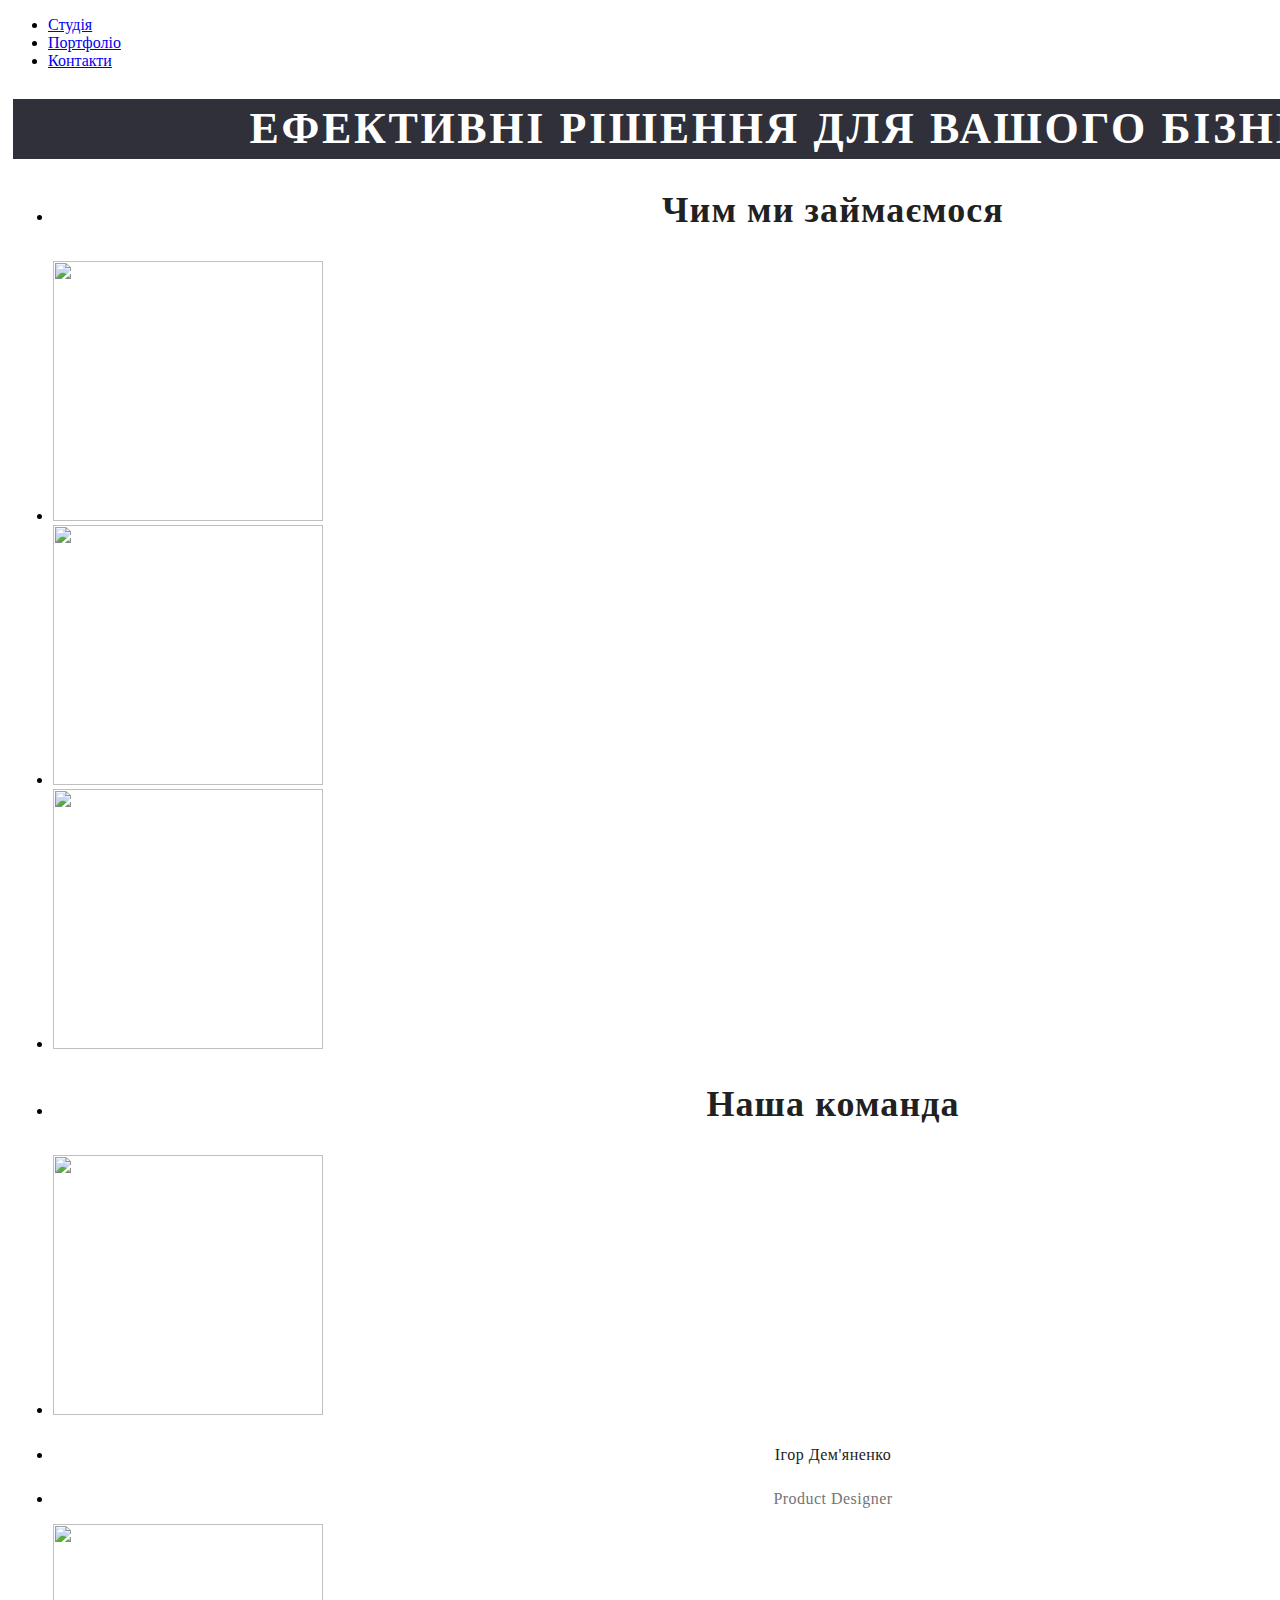
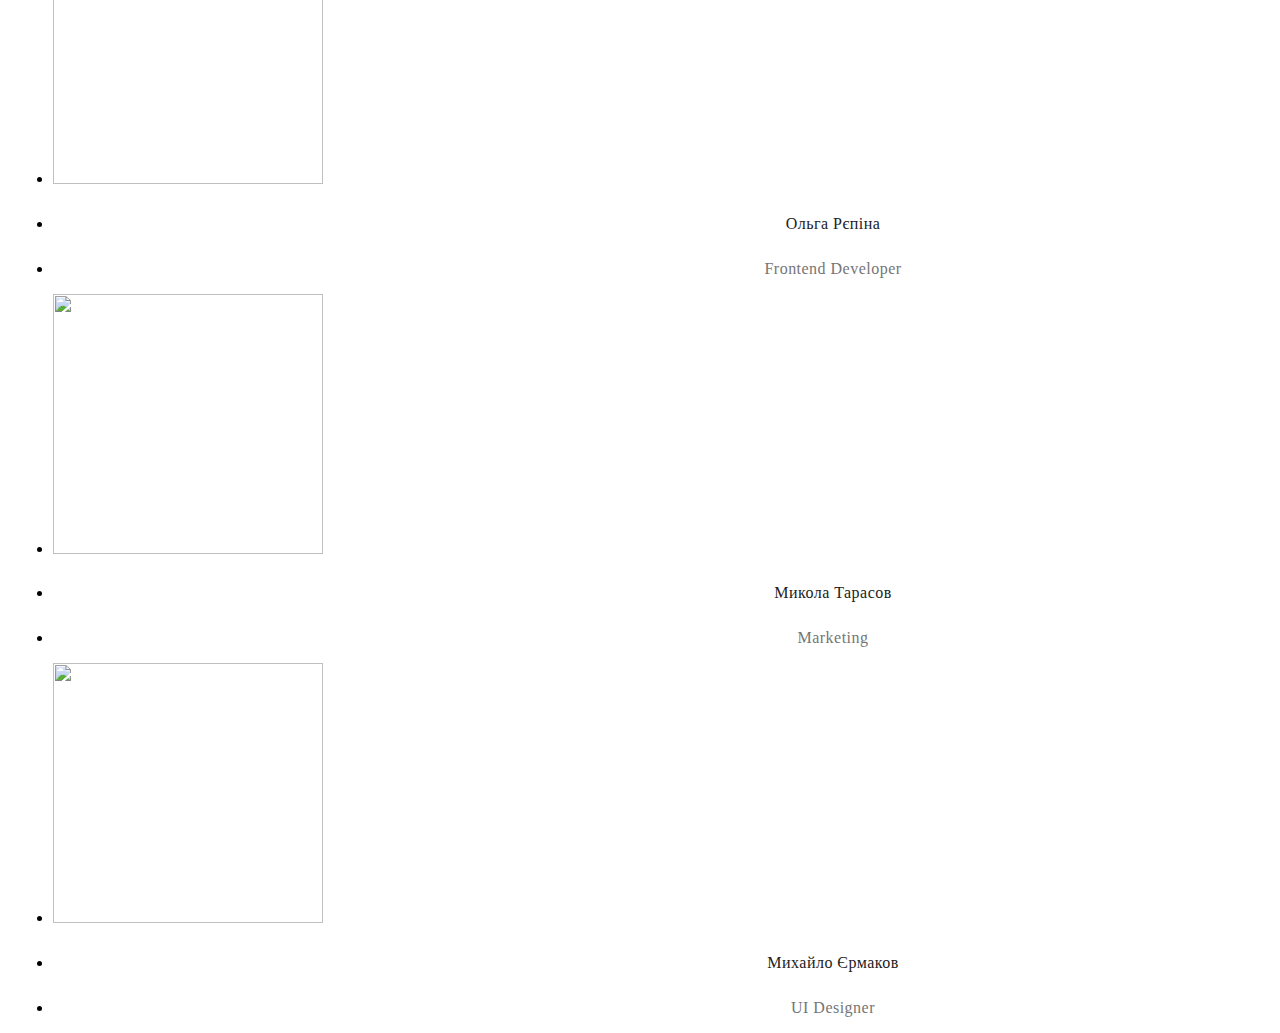
==== index.html @ 66203577 "first comm" ====
<!DOCTYPE html>
<html lang="en">
<head>
    <meta charset="UTF-8">
    <meta name="viewport" content="width=device-width, initial-scale=1.0">
    <title>Homework</title>
    <link rel="stylesheet" href="./styles.css">
</head>
<body>
    <header>
        <section>
          <nav>
            <ul>
              <li><a href="/Студiя">Студiя</a></li>
              <li><a href="/Портфолiо">Портфолiо</a></li>
              <li><a href="/Контакти">Контакти</a></li>
            </ul>
          </nav>
        </section>
    </header>
    <main class="container">
        <section><h1 class="heady">Ефективні рішення для вашого бізнесу</h1></section>
        <ul>
            <li><h2 class="chim">Чим ми займаємося</h2></li>
            <li><img src="/lessoin 4 (web site)/img/img1.png" alt=""></li>
            <li><img src="/lessoin 4 (web site)/img/img2.png" alt=""></li>
            <li><img src="/lessoin 4 (web site)/img/img3.png" alt=""></li>
            <li><h2 class="cachonda">Наша команда</h2></li>
              <li><img src="/lessoin 4 (web site)/img2/img4.jpg" alt=""></li>
              <li><h5>Ігор Дем'яненко</h5></li>
              <li><p>Product Designer</p></li>
              <li><img src="/lessoin 4 (web site)/img2/img5.jpg" alt=""></li>
              <li><h5>Ольга Рєпіна</h5></li>
              <li><p>Frontend Developer</p></li>
              <li><img src="/lessoin 4 (web site)/img2/img6.jpg" alt=""></li>
              <li><h5>Микола Тарасов</h5></li>
              <li><p>Marketing</p></li>
              <li><img src="/lessoin 4 (web site)/img2/img7.jpg" alt=""></li>
              <li><h5>Михайло Єрмаков</h5></li>
              <li><p>UI Designer</p></li>
        </ul>
    </main>
</body>
</html>
---- styles.css ----
.container {
    width: 1600px;
    padding-left: 5px;
    padding-right: 5px;
    margin: 0 auto;
    
}
.heady {
    font-family: var(--font-family);
    font-weight: 900;
    font-size: 44px;
    line-height: 136%;
    letter-spacing: 0.06em;
    text-transform: uppercase;
    text-align: center;
    color: #fff;
    background-color: #2f303a;
}
.chim {
    font-family: var(--font-family);
    font-weight: 700;
    font-size: 36px;
    letter-spacing: 0.03em;
    text-align: center;
    color: #212121;}
.cachonda {
    font-family: var(--font-family);
font-weight: 700;
font-size: 36px;
letter-spacing: 0.03em;
text-align: center;
color: #212121;
}
h5 {
    font-family: var(--font-family);
    font-weight: 500;
    font-size: 16px;
    letter-spacing: 0.03em;
    text-align: center;
    color: #212121;
}
p {
    font-family: var(--font-family);
font-weight: 400;
font-size: 16px;
letter-spacing: 0.03em;
text-align: center;
color: #757575;
}
img {
    width: 270px;
    height: 260px;
}
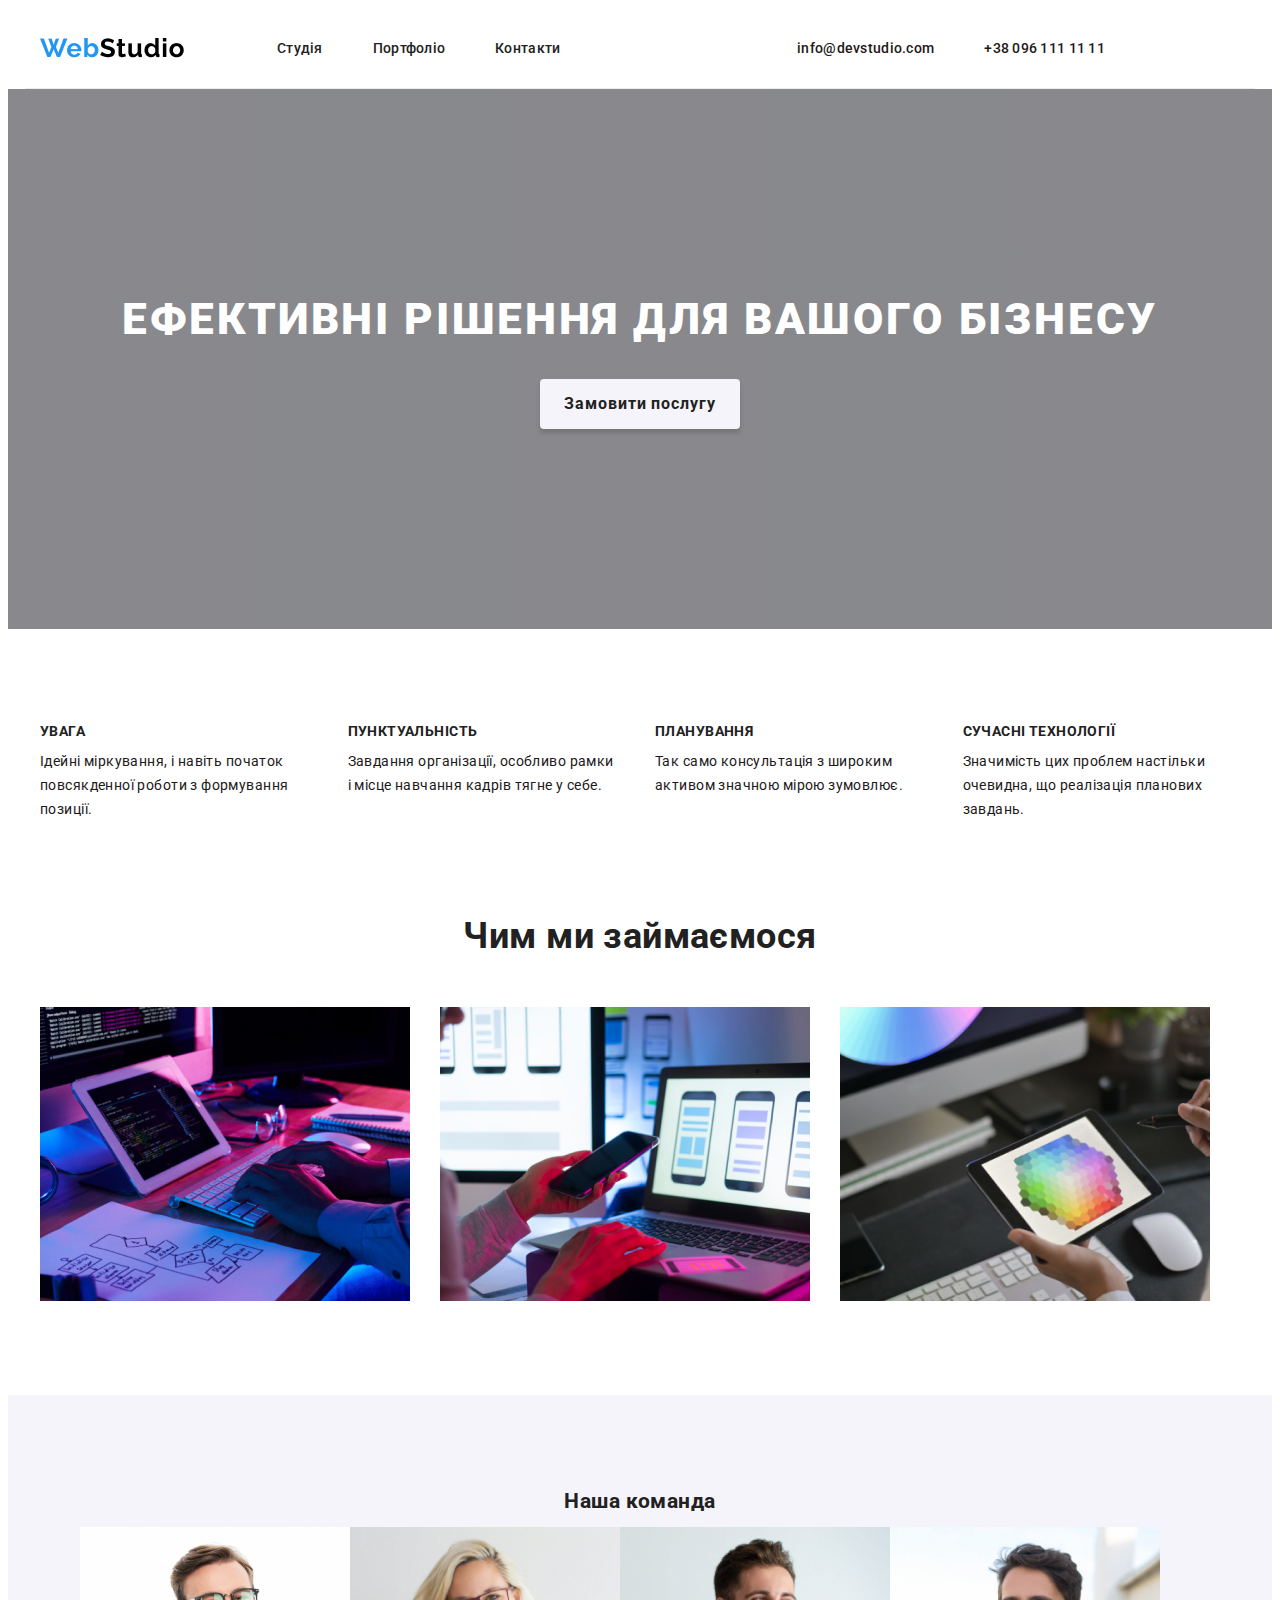
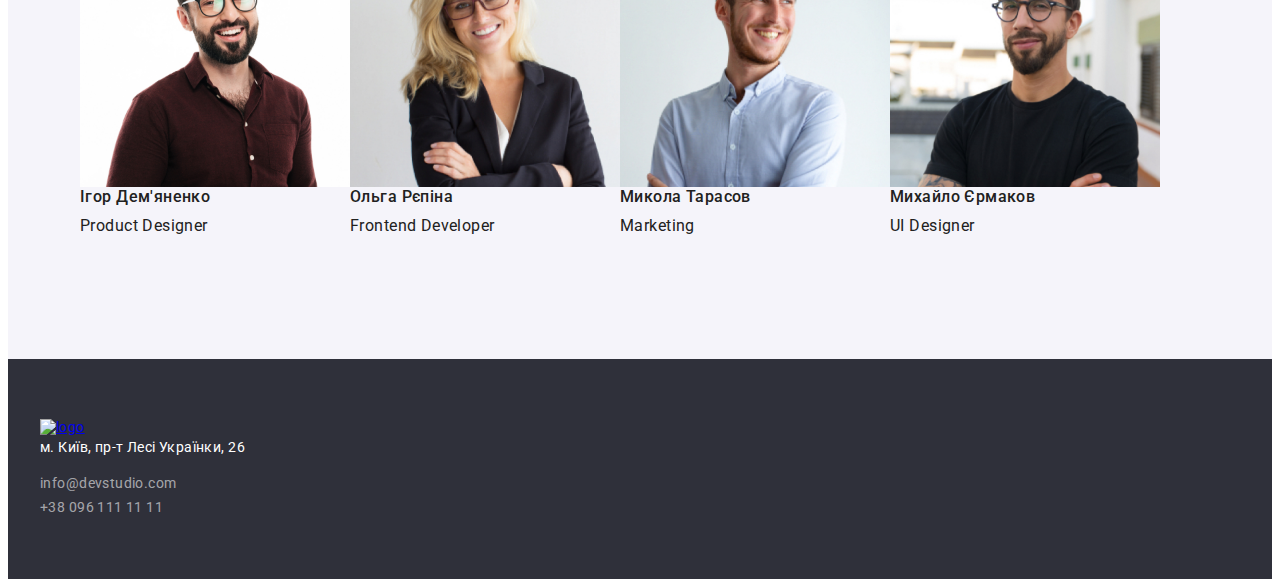
==== commit 27060adf: "web studio" ====
--- a/index.html
+++ b/index.html
@@ -1,44 +1,186 @@
 <!DOCTYPE html>
 <html lang="en">
 <head>
-    <meta charset="UTF-8">
-    <meta name="viewport" content="width=device-width, initial-scale=1.0">
-    <title>Homework</title>
-    <link rel="stylesheet" href="./styles.css">
+  <meta charset="UTF-8">
+  <meta name="viewport" content="width=device-width, initial-scale=1.0">
+
+  <!-- Fonts -->
+  <link rel="preconnect" href="https://fonts.googleapis.com" />
+  <link rel="preconnect" href="https://fonts.gstatic.com" crossorigin />
+  <link href="https://fonts.googleapis.com/css2?family=Raleway:wght@700&family=Roboto:wght@400;500;700;900&display=swap" rel="stylesheet"/>
+  <link rel="stylesheet" href="normalize.css">
+  <link rel="stylesheet" href="reset.css">
+  <link rel="stylesheet" href="./style.css">
+  <title>WebStudio</title>
+
 </head>
-<body>
-    <header>
-        <section>
-          <nav>
-            <ul>
-              <li><a href="/Студiя">Студiя</a></li>
-              <li><a href="/Портфолiо">Портфолiо</a></li>
-              <li><a href="/Контакти">Контакти</a></li>
-            </ul>
-          </nav>
-        </section>
-    </header>
-    <main class="container">
-        <section><h1 class="heady">Ефективні рішення для вашого бізнесу</h1></section>
-        <ul>
-            <li><h2 class="chim">Чим ми займаємося</h2></li>
-            <li><img src="/lessoin 4 (web site)/img/img1.png" alt=""></li>
-            <li><img src="/lessoin 4 (web site)/img/img2.png" alt=""></li>
-            <li><img src="/lessoin 4 (web site)/img/img3.png" alt=""></li>
-            <li><h2 class="cachonda">Наша команда</h2></li>
-              <li><img src="/lessoin 4 (web site)/img2/img4.jpg" alt=""></li>
-              <li><h5>Ігор Дем'яненко</h5></li>
-              <li><p>Product Designer</p></li>
-              <li><img src="/lessoin 4 (web site)/img2/img5.jpg" alt=""></li>
-              <li><h5>Ольга Рєпіна</h5></li>
-              <li><p>Frontend Developer</p></li>
-              <li><img src="/lessoin 4 (web site)/img2/img6.jpg" alt=""></li>
-              <li><h5>Микола Тарасов</h5></li>
-              <li><p>Marketing</p></li>
-              <li><img src="/lessoin 4 (web site)/img2/img7.jpg" alt=""></li>
-              <li><h5>Михайло Єрмаков</h5></li>
-              <li><p>UI Designer</p></li>
+    <div class="container header__nav">
+      <nav class="nav">
+        <a href="./index.html">
+        <img src="./img/WebStudiologo.png" alt="logo">
+        </a>
+        <ul class="nav__list list">
+          <li class="nav__item">
+            <a class='nav__link nav__link--current link' href='./index.html'>
+              Студія
+            </a>
+          </li>
+          <li class="nav__item">
+            <a class='nav__link link' href='./portfolio.html'>Портфоліо</a>
+          </li>
+          <li class="nav__item">
+            <a class="nav__link link" href="#contacts">Контакти</a>
+          </li>
         </ul>
-    </main>
+      </nav>
+      <ul class="header__contacts list">
+        <li class="contacts__item">
+          <a class="contacts__link link" href="mailto:info@devstudio.com">
+            info@devstudio.com
+          </a>
+        </li>
+        <li class="contacts__item">
+          <a class="contacts__link link" href="tel:+380961111111">
+            +38 096 111 11 11
+          </a>
+        </li>
+      </ul>
+    </div>
+  </header>
+  <main>
+    <section class="hero">
+      <div class="container">
+        <h1 class="hero__title">
+          Ефективні рішення для
+          вашого бізнесу
+        </h1>
+        <button class="hero__btn" type="button" data-modal-open>
+          Замовити послугу
+        </button>
+      </div>
+    </section>
+    <section class="features">
+      <div class="container">
+        <h2 class="section__title visually-hidden">Особливості</h2>
+        <ul class="features__list list card__set">
+          <li class="features__item card__set-item">
+            <h3 class="features__title">УВАГА</h3>
+            <p class="features__text">
+              Ідейні міркування, і навіть початок повсякденної роботи з
+              формування позиції.
+            </p>
+          </li>
+          <li class="features__item card__set-item">
+            <h3 class="features__title">ПУНКТУАЛЬНІСТЬ</h3>
+            <p class="features__text">
+              Завдання організації, особливо рамки і місце навчання кадрів
+              тягне у себе.
+            </p>
+          </li>
+          <li class="features__item card__set-item">
+            <h3 class="features__title">ПЛАНУВАННЯ</h3>
+            <p class="features__text">
+              Так само консультація з широким активом значною мірою зумовлює.
+            </p>
+          </li>
+          <li class="features__item card__set-item">
+            <h3 class="features__title">СУЧАСНІ ТЕХНОЛОГІЇ</h3>
+            <p class="features__text">
+              Значимість цих проблем настільки очевидна, що реалізація
+              планових завдань.
+            </p>
+          </li>
+        </ul>
+      </div>
+    </section>
+    <section class="work">
+      <div class="container">
+        <h2 class="section__title">Чим ми займаємося</h2>
+        <ul class="work__list list card__set">
+          <li class="image">
+            <img src="./img/foto1.png" alt="//">
+          </li>
+          <li class="image">
+            <img src="./img/foto2.png" alt="///">
+          </li>
+          <li class="image">
+            <img src="./img/foto3.png" alt="////">
+          </li>
+        </ul>
+      </div>
+    </section>
+    <section class="team">
+      <div class="container">
+        <h2 class="heading">Наша команда</h2>
+        <ul class="job-list">
+          <li class="job-list-item">
+              <img
+                src="./img/foto4.jpg"
+                alt="Ігор Дем'яненко" width="270"/>
+            <div class="job-list-item-box">
+              <h3 class="job-name">Ігор Дем'яненко</h3>
+              <p class="job-titl" lang="en"> Product Designer</p>
+              </div>
+          </li>      
+        <li class="job-list-item">
+            <img
+              src="./img/foto5.jpg"
+              alt="Ольга Рєпіна" width="270"/>
+          <div class="job-list-item-box">
+            <h3 class="job-name">Ольга Рєпіна</h3>
+            <p class="job-titl" lang="en">Frontend Developer</p>
+            </div>
+        </li>
+      <li class="job-list-item">
+          <img
+            src="./img/foto6.jpg"
+            alt="Микола Тарасов" width="270"/>
+        <div class="job-list-item-box">
+          <h3 class="job-name">Микола Тарасов</h3>
+          <p class="job-titl" lang="en">Marketing</p>
+          </div>
+      </li>
+      <li class="job-list-item">
+          <img
+            src="./img/foto7.jpg"
+            alt="Михайло Єрмаков" width="270"/>
+        <div class="job-list-item">
+          <h3 class="job-name">Михайло Єрмаков</h3>
+          <p class="job-titl" lang="en">UI Designer</p>
+          </div>
+      </li>
+    </ul>
+    </section>
+  </main>
+  <footer>
+    <div class=" container container__footer">
+      <div class="container__address" id="contacts">
+        <a href="./index.html">
+          <img src="./images/WebStudio.png" alt="logo">
+        </a>
+        <address class="footer__address">
+          <p class="address__text">м. Київ, пр-т Лесі Українки, 26</p>
+          <ul class="address__list list">
+            <li>
+              <a
+                href="mailto:info@devstudio.com"
+                class="address__link address__link--mail link"
+              >
+                info@devstudio.com
+              </a>
+            </li>
+            <li>
+              <a
+                href="tel:+380961111111"
+                class="address__link address__link--tel link"
+              >
+                +38 096 111 11 11
+              </a>
+            </li>
+          </ul>
+        </address>
+      </div>
+      </div>
+  </footer>
 </body>
 </html>--- a/style.css
+++ b/style.css
@@ -0,0 +1,1196 @@
+:root {
+    --primari-text-color: #212121;
+    --secondary-text-color: #221818;
+    --adress-footer-color: rgba(255, 255, 255, 0.583);
+    --logo-black-color: #000000;
+    --primari-white-color: #ffffff;
+    --bgd-white-color: #f5f4fa;
+    --hero-bgc: #c4c4c4;
+    --bgd-color-footer: #2f303a;
+    --main-svg-color: #afb1b8;
+    --indent: 30px;
+    --items: 3;
+    --anim-fast: 250ms cubic-bezier(0.4, 0, 0.2, 1);
+    --modal-idx: 10;
+    --menu-idx: 100
+}
+
+.visually-hidden {
+    position: absolute;
+    width: 1px;
+    height: 1px;
+    margin: -1px;
+    border: 0;
+    padding: 0;
+    white-space: nowrap;
+    clip-path: inset(100%);
+    clip: rect(0 0 0 0);
+    overflow: hidden
+}
+
+.form__btn,.filter__btn,.subscription__btn,.hero__btn {
+    font-family: inherit;
+    font-weight: 700;
+    font-size: 16px;
+    line-height: 1.875;
+    letter-spacing: .06em;
+    color: #212121;
+    background-color: #F5F4FA;
+    box-shadow: 0px 4px 4px rgba(0,0,0,.15);
+    border: none;
+    border-radius: 4px;
+    transition: background-color var(--anim-fast);
+    cursor: pointer
+}
+
+.form__btn:hover,.filter__btn:hover,.subscription__btn:hover,.hero__btn:hover,.form__btn:focus,.filter__btn:focus,.subscription__btn:focus,.hero__btn:focus {
+    background-color: var(--hero-button-activ)
+}
+
+.subscription__text,.join__text {
+    margin-bottom: 20px;
+    font-weight: 700;
+    text-transform: uppercase;
+    line-height: 1.1428571429;
+    color: var(--primari-white-color)
+}
+
+body {
+    font-family: "Roboto",sans-serif;
+    font-size: 14px;
+    letter-spacing: .03em;
+    color: var(--primari-text-color);
+    background: var(--primari-white-color)
+}
+
+.section__title {
+    margin-bottom: 50px;
+    font-weight: 700;
+    font-size: 36px;
+    line-height: 1.1666666667;
+    text-align: center
+}
+
+h1,h2,h3,h4,p,li {
+    margin: 0
+}
+
+.link {
+    text-decoration: none;
+    color: currentColor
+}
+
+.list {
+    list-style:none;
+    margin: 0;
+    padding: 0;
+}
+
+.job-list-item{
+    list-style: none;
+}
+
+img {
+    display: block;
+    max-width: 100%;
+    height: auto;
+    box-sizing: border-box;
+}
+
+.container {
+    width: 1060px;
+    padding-right: 15px;
+    padding-left: 15px;
+    margin-right: auto;
+    margin-left: auto
+}
+
+@media screen and (min-width: 480px) {
+    .container {
+        width:480px
+    }
+}
+
+@media screen and (min-width: 768px) {
+    .container {
+        width:768px
+    }
+}
+
+@media screen and (min-width: 1200px) {
+    .container {
+        width:1200px
+    }
+}
+
+.card__set {
+    display: flex;
+    flex-direction: row;
+    flex-wrap: wrap;
+    gap: var(--indent)
+}
+
+.card__set-item {
+    -ms-flex-preferred-size: calc((100% - var(--indent)*(var(--items) - 1))/(var(--items)));
+    flex-basis: calc((100% - var(--indent)*(var(--items) - 1))/(var(--items)))
+}
+
+header {
+    background-color: var(--primari-white-color)
+}
+
+.logo {
+    padding-top: 16px;
+    padding-bottom: 16px;
+    font-family: "Raleway";
+    font-style: normal;
+    font-weight: 700;
+    font-size: 24px;
+    line-height: 1.1666666667;
+    color: var(--accent-color)
+}
+
+@media screen and (min-width: 1200px) {
+    .logo {
+        font-size:26px;
+        line-height: 1.1923076923
+    }
+}
+
+@media screen and (min-width: 768px) {
+    .header__logo {
+        margin-right:88px
+    }
+}
+
+@media screen and (min-width: 1200px) {
+    .header__logo {
+        margin-right:93px
+    }
+}
+
+.header__logo--black {
+    color: var(--logo-black-color)
+}
+
+.header__nav {
+    background-color: #ffffff;
+    border-color: black;
+    border-bottom: 1px solid #ECECEC;
+    display: flex;
+    align-items: center;
+}
+
+.header__nav::after {
+    content: "";
+    border-color: black;
+    width: 135px;
+    height: 2px;
+}
+
+.nav {
+    display: flex;
+    align-items: center;
+}
+
+@media screen and (min-width: 768px) {
+    .nav {
+        margin-right: auto;
+    }
+}
+
+.nav__list {
+    display:none;
+}
+
+@media screen and (min-width: 768px) {
+    .nav__list {
+        display: flex;
+        align-items: center;
+        margin-left: 93px;
+    }
+}
+
+.nav__item:not(:last-child) {
+    margin-right: 50px
+}
+
+.nav__link {
+    position: relative;
+    display: block;
+    padding-top: 32px;
+    padding-bottom: 32px;
+    font-weight: 500;
+    line-height: 1.1428571429;
+    letter-spacing: .02em;
+    color: var(--primari-text-color);
+    -webkit-transition: color var(--anim-fast);
+    transition: color var(--anim-fast)
+}
+
+.nav__link:hover,.nav__link:focus {
+    color: var(--accent-color)
+}
+
+.nav__link::after {
+    content: "";
+    position: absolute;
+    left: 50%;
+    bottom: 0;
+    transform: translateX(-50%) scaleX(0.3);
+    display: block;
+    width: 100%;
+    height: 4px;
+    border-radius: 2px;
+    background-color: var(--accent-color);
+    opacity: 0;
+    transition: opacity var(--anim-fast),-webkit-transform var(--anim-fast);
+    transition: transform var(--anim-fast),opacity var(--anim-fast);
+    transition: transform var(--anim-fast),opacity var(--anim-fast),-webkit-transform var(--anim-fast)
+}
+
+.nav__link:hover::after,.nav__link:focus::after {
+   
+    transform: translateX(-50%) scaleX(1);
+    opacity: 1
+}
+
+
+
+.header__contacts {
+    display: block
+}
+
+@media screen and (min-width: 768px) {
+    .header__contacts {
+        display:block
+    }
+}
+
+@media screen and (min-width: 1200px) {
+    .header__contacts {
+        display: flex;
+        margin-left: auto
+    }
+}
+
+@media screen and (min-width: 768px) {
+    .contacts__item:not(:last-child) {
+        margin-bottom:10px
+    }
+}
+
+@media screen and (min-width: 1200px) {
+    .contacts__item:not(:last-child) {
+        margin-right:50px;
+        margin-bottom: 0
+    }
+}
+
+.contacts__link {
+    display: flex;
+    -webkit-box-align: center;
+    -ms-flex-align: center;
+    align-items: center;
+    gap: 10px;
+    font-weight: 500;
+    font-size: 12px;
+    line-height: 1.1666666667;
+    letter-spacing: .02em;
+    color: var(--secondary-text-color);
+    -webkit-transition: color var(--anim-fast);
+    transition: color var(--anim-fast)
+}
+
+@media screen and (min-width: 1200px) {
+    .contacts__link {
+        font-size:14px;
+        line-height: 1.1428571429
+    }
+}
+
+.contacts__link:hover,.contacts__link:focus {
+    color: var(--accent-color)
+}
+
+.contact__icons {
+    fill: currentColor
+}
+
+@media screen and (max-width: 1199px) {
+    .contact__icons--mail {
+        width:14px;
+        height: 10px
+    }
+}
+
+@media screen and (max-width: 1199px) {
+    .contact__icons--tel {
+        width:10px;
+        height: 14px
+    }
+}
+
+.hero {
+    max-width: 1600px;
+    margin: 0 auto;
+    padding-top: 118px;
+    padding-bottom: 118px;
+    background-color: var(--hero-bgc);
+    background-repeat: no-repeat;
+    background-position: center;
+    background-size: cover;
+    text-align: center;
+    background-image: -webkit-gradient(linear, left top, left bottom, from(rgba(47, 48, 58, 0.4)), to(rgba(47, 48, 58, 0.4))),url(../images/hero/bg_sm@1x.jpg);
+    background-image: linear-gradient(rgba(47, 48, 58, 0.4), rgba(47, 48, 58, 0.4)),url(../images/hero/bg_sm@1x.jpg)
+}
+
+@media screen and (min-width: 1200px) {
+    .hero {
+        padding-top:200px;
+        padding-bottom: 200px
+    }
+}
+
+@media(min-device-pixel-ratio: 2),(-webkit-min-device-pixel-ratio: 2),(min-resolution: 192dpi),(min-resolution: 2dppx) {
+    .hero {
+        background-image:-webkit-gradient(linear, left top, left bottom, from(rgba(47, 48, 58, 0.4)), to(rgba(47, 48, 58, 0.4))),url("../images/hero/bg_sm@2x.jpg");
+        background-image: linear-gradient(rgba(47, 48, 58, 0.4), rgba(47, 48, 58, 0.4)),url("../images/hero/bg_sm@2x.jpg")
+    }
+}
+
+@media screen and (min-width: 768px) {
+    .hero {
+        background-image:-webkit-gradient(linear, left top, left bottom, from(rgba(47, 48, 58, 0.4)), to(rgba(47, 48, 58, 0.4))),url("../images/hero/bg_md@1x.jpg");
+        background-image: linear-gradient(rgba(47, 48, 58, 0.4), rgba(47, 48, 58, 0.4)),url("../images/hero/bg_md@1x.jpg")
+    }
+}
+
+@media screen and (min-width: 768px)and (min-device-pixel-ratio: 2),screen and (min-width: 768px)and (-webkit-min-device-pixel-ratio: 2),screen and (min-width: 768px)and (min-resolution: 192dpi),screen and (min-width: 768px)and (min-resolution: 2dppx) {
+    .hero {
+        background-image:-webkit-gradient(linear, left top, left bottom, from(rgba(47, 48, 58, 0.4)), to(rgba(47, 48, 58, 0.4))),url("../images/hero/bg_md@2x.jpg");
+        background-image: linear-gradient(rgba(47, 48, 58, 0.4), rgba(47, 48, 58, 0.4)),url("../images/hero/bg_md@2x.jpg")
+    }
+}
+
+@media screen and (min-width: 1200px) {
+    .hero {
+        background-image:-webkit-gradient(linear, left top, left bottom, from(rgba(47, 48, 58, 0.4)), to(rgba(47, 48, 58, 0.4))),url("../images/hero/bg_lg@1x.jpg");
+        background-image: linear-gradient(rgba(47, 48, 58, 0.4), rgba(47, 48, 58, 0.4)),url("../images/hero/bg_lg@1x.jpg")
+    }
+}
+
+@media screen and (min-width: 1200px)and (min-device-pixel-ratio: 2),screen and (min-width: 1200px)and (-webkit-min-device-pixel-ratio: 2),screen and (min-width: 1200px)and (min-resolution: 192dpi),screen and (min-width: 1200px)and (min-resolution: 2dppx) {
+    .hero {
+        background-image:-webkit-gradient(linear, left top, left bottom, from(rgba(47, 48, 58, 0.4)), to(rgba(47, 48, 58, 0.4))),url("../images/hero/bg_lg@2x.jpg");
+        background-image: linear-gradient(rgba(47, 48, 58, 0.4), rgba(47, 48, 58, 0.4)),url("../images/hero/bg_lg@2x.jpg")
+    }
+}
+
+.hero__title {
+    margin-bottom: 30px;
+    font-weight: 900;
+    font-size: 26px;
+    line-height: 1.6153846154;
+    letter-spacing: .06em;
+    text-transform: uppercase;
+    color: var(--primari-white-color)
+}
+
+@media screen and (min-width: 1200px) {
+    .hero__title {
+        font-size:44px;
+        line-height: 1.3636363636
+    }
+}
+
+.hero__btn {
+    padding: 10px 24px
+}
+
+.features {
+    padding-top: 60px;
+    padding-bottom: 60px;
+    background-color: var(--primari-white-color)
+}
+
+@media screen and (min-width: 1200px) {
+    .features {
+        padding-top:94px;
+        padding-bottom: 0
+    }
+}
+
+.features__list {
+    --items: 1
+}
+
+@media screen and (min-width: 768px) {
+    .features__list {
+        --items: 2
+    }
+}
+
+@media screen and (min-width: 1200px) {
+    .features__list {
+        --items: 4
+    }
+}
+
+.features__container {
+    display: flex;
+    -webkit-box-pack: center;
+    -ms-flex-pack: center;
+    justify-content: center;
+    -webkit-box-align: center;
+    -ms-flex-align: center;
+    align-items: center;
+    margin-bottom: 30px;
+    width: 100%;
+    height: 120px;
+    background-color: var(--bgd-white-color);
+    border-radius: 4px
+}
+
+@media screen and (min-width: 768px) {
+    .features__container {
+        width:354px
+    }
+}
+
+@media screen and (min-width: 1200px) {
+    .features__container {
+        width:270px
+    }
+}
+
+.features__title {
+    margin-bottom: 10px;
+    font-weight: 700;
+    font-size: 14px;
+    line-height: 1.1428571429;
+    text-transform: uppercase
+}
+
+@media screen and (max-width: 767px) {
+    .features__title {
+        text-align:center
+    }
+}
+
+.features__text {
+    width: 100%;
+    line-height: 1.7142857143;
+    color: var(--secondary-text-color)
+}
+
+@media screen and (min-width: 768px) {
+    .features__text {
+        width:354px
+    }
+}
+
+@media screen and (min-width: 1200px) {
+    .features__text {
+        width:270px
+    }
+}
+
+.work {
+    display: none;
+    padding-top: 60px;
+    padding-bottom: 60px;
+    background-color: var(--primari-white-color)
+}
+
+@media screen and (min-width: 1200px) {
+    .work {
+        display:block;
+        padding-top: 94px;
+        padding-bottom: 94px
+    }
+}
+
+.work__item {
+    position: relative
+}
+
+.work__overlay {
+    position: absolute;
+    bottom: 0;
+    width: 100%;
+    padding-top: 27px;
+    padding-bottom: 27px;
+    background-color: rgba(47,48,58,.8)
+}
+
+.work__description {
+    font-weight: 700;
+    line-height: 1.1428571429;
+    text-align: center;
+    letter-spacing: .03em;
+    text-transform: uppercase;
+    color: var(--primari-white-color)
+}
+
+.team {
+    padding-top: 60px;
+    padding-bottom: 60px;
+    background-color: var(--bgd-white-color);
+    text-align: center
+}
+
+@media screen and (min-width: 1200px) {
+    .team {
+        padding-top:94px;
+        padding-bottom: 94px
+    }
+}
+
+.job-list {
+    display: flex;
+}
+
+@media screen and (min-width: 768px) {
+    .job__list {
+        --items: 2
+    }
+}
+
+@media screen and (min-width: 1200px) {
+    .job__list {
+        --items: 4
+    }
+}
+
+.team-job {
+    background-color: var(--primari-white-color);
+    -webkit-box-shadow: 0px 1px 3px rgba(0,0,0,.12),0px 1px 1px rgba(0,0,0,.14),0px 2px 1px rgba(0,0,0,.2);
+    box-shadow: 0px 1px 3px rgba(0,0,0,.12),0px 1px 1px rgba(0,0,0,.14),0px 2px 1px rgba(0,0,0,.2);
+    border-radius: 0px 0px 4px 4px
+}
+
+.__description {
+    padding-top: 30px;
+    padding-bottom: 24px
+}
+
+@media screen and (min-width: 1200px) {
+    .job__description {
+        padding-bottom:30px
+    }
+}
+
+.job-name {
+    display: flex;
+    flex-wrap: wrap;
+    flex-direction: row-reverse;
+    justify-content: flex-end;
+    margin-bottom: 10px;
+    font-weight: 500;
+    font-size: 16px;
+    line-height: 1.1875
+}
+
+.job-titl {
+    display: flex;
+    flex-wrap: wrap;
+    flex-direction: row;
+    margin-bottom: 16px;
+    font-size: 16px;
+    line-height: 1.1875;
+}
+
+
+@media screen and (min-width: 1200px) {
+    .customers {
+        padding-top:94px;
+        padding-bottom: 94px
+    }
+}
+
+.customers__list {
+    display: flex;
+    -webkit-box-pack: center;
+    -ms-flex-pack: center;
+    justify-content: center;
+    -webkit-box-align: center;
+    -ms-flex-align: center;
+    align-items: center
+}
+
+@media screen and (max-width: 767px) {
+    .customers__item {
+        --items: 2
+    }
+}
+
+@media screen and (min-width: 1200px) {
+    .customers__item {
+        --items: 6
+    }
+}
+
+.customers__link {
+    display: flex;
+    -webkit-box-pack: center;
+    -ms-flex-pack: center;
+    justify-content: center;
+    -webkit-box-align: center;
+    -ms-flex-align: center;
+    align-items: center;
+    max-width: 210px;
+    height: 92px;
+    border: 1px solid var(--main-svg-color);
+    border-radius: 4px;
+    color: var(--main-svg-color);
+    -webkit-transition: color var(--anim-fast),border-color var(--anim-fast);
+    transition: color var(--anim-fast),border-color var(--anim-fast)
+}
+
+.customers__link:hover,.customers__link:focus {
+    border-color: var(--accent-color);
+    color: var(--accent-color)
+}
+
+@media screen and (min-width: 768px) {
+    .customers__link {
+        width:226px
+    }
+}
+
+@media screen and (min-width: 1200px) {
+    .customers__link {
+        width:170px
+    }
+}
+
+.customers__icon {
+    fill: currentColor
+}
+
+footer {
+    background-color: var(--bgd-color-footer)
+}
+
+.container__footer {
+    padding-top: 60px;
+    padding-bottom: 60px
+}
+
+@media screen and (min-width: 768px) {
+    .container__footer {
+        display: flex;
+        -ms-flex-wrap: wrap;
+        flex-wrap: nowrap;
+        -webkit-box-pack: center;
+        -ms-flex-pack: center;
+        justify-content: flex-start;
+        -webkit-box-align: baseline;
+        -ms-flex-align: baseline;
+        align-items: baseline;
+    }
+}
+
+@media screen and (max-width: 1199px) {
+    .container__footer {
+        text-align: left;
+    }
+}
+
+.container__address {
+    margin-bottom: 60px
+}
+
+@media screen and (min-width: 768px) {
+    .container__address {
+        margin-right:165px
+    }
+}
+
+@media screen and (min-width: 1200px) {
+    .container__address {
+        margin-right:70px;
+        margin-bottom: 0
+    }
+}
+
+.footer__logo {
+    display: inline-block;
+    margin-bottom: 28px
+}
+
+.footer__logo--white {
+    color: var(--primari-white-color)
+}
+
+.address__text {
+    margin-left: auto;
+    display: inline-block;
+    margin-bottom: 12px;
+    font-style: normal;
+    line-height: 1.7142857143;
+    color: var(--primari-white-color)
+}
+
+.address__link {
+    margin-left: auto;
+    font-style: normal;
+    line-height: 1.7142857143;
+    color: var(--adress-footer-color);
+    -webkit-transition: color var(--anim-fast);
+    transition: color var(--anim-fast)
+}
+
+.address__link:hover,.address__link:focus {
+    color: var(--accent-color)
+}
+
+.address__link--mail link {
+    margin-left: auto;
+    display: inline-block;
+    margin-bottom: 12px;
+}
+
+.join__list {
+    display: flex;
+    -webkit-box-pack: center;
+    -ms-flex-pack: center;
+    justify-content: center;
+    -webkit-box-align: center;
+    -ms-flex-align: center;
+    align-items: center;
+    gap: 10px
+}
+
+@media screen and (max-width: 767px) {
+    .join__list {
+        margin-bottom:60px
+    }
+}
+
+.join__link {
+    display: flex;
+    -webkit-box-pack: center;
+    -ms-flex-pack: center;
+    justify-content: center;
+    -webkit-box-align: center;
+    -ms-flex-align: center;
+    align-items: center;
+    width: 44px;
+    height: 44px;
+    border-radius: 50%;
+    color: var(--primari-white-color);
+    background-color: rgba(255,255,255,.1);
+    -webkit-transition: color var(--anim-fast),background-color var(--anim-fast);
+    transition: color var(--anim-fast),background-color var(--anim-fast)
+}
+
+.join__link:hover,.join__link:focus {
+    color: var(--primari-white-color);
+    background-color: var(--accent-color)
+}
+
+.join__icon {
+    fill: currentColor
+}
+
+@media screen and (min-width: 1200px) {
+    .container__subscription {
+        margin-left:auto
+    }
+}
+
+.heder__project {
+    border-bottom: 1px solid #ececec;
+}
+
+.overlay__text {
+    font-size: 18px;
+    line-height: 1.5555555556;
+    letter-spacing: .03em;
+    color: var(--primari-white-color)
+}
+
+.portfolio__project {
+    padding-top: 60px;
+    padding-bottom: 60px;
+    background-color: var(--primari-white-color)
+}
+
+@media screen and (min-width: 1200px) {
+    .portfolio__project {
+        padding-top:94px;
+        padding-bottom: 94px
+    }
+}
+
+.project__filter {
+    display: flex;
+    -ms-flex-wrap: wrap;
+    flex-wrap: wrap;
+    gap: 8px;
+    margin-bottom: 50px
+}
+
+@media screen and (min-width: 768px) {
+    .project__filter {
+        -webkit-box-pack:center;
+        -ms-flex-pack: center;
+        justify-content: center
+    }
+}
+
+
+
+.backdrop {
+    position: fixed;
+    top: 0;
+    left: 0;
+    z-index: var(--modal-idx);
+    width: 100%;
+    height: 100%;
+    background-color: rgba(0,0,0,.2);
+    -webkit-transition: opacity var(--anim-fast),visibility var(--anim-fast);
+    transition: opacity var(--anim-fast),visibility var(--anim-fast)
+}
+
+.backdrop.is-hidden {
+    opacity: 0;
+    visibility: hidden;
+    pointer-events: none
+}
+
+.backdrop.is-hidden .modal {
+    -webkit-transform: translate(-50%, -50%) scale(0.8);
+    transform: translate(-50%, -50%) scale(0.8)
+}
+
+.modal {
+    position: absolute;
+    top: 50%;
+    left: 50%;
+    padding: 40px;
+    width: 450px;
+    height: 609px;
+    background-color: var(--primari-white-color);
+    box-shadow: 0px 1px 3px rgba(0,0,0,.12),0px 1px 1px rgba(0,0,0,.14),0px 2px 1px rgba(0,0,0,.2);
+    border-radius: 4px;
+    transform: translate(-50%, -50%) scale(1);
+    -webkit-transition: translate var(--anim-fast),scale var(--anim-fast);
+    transition: translate var(--anim-fast),scale var(--anim-fast)
+}
+
+@media screen and (min-width: 1200px) {
+    .modal {
+        width:528px;
+        height: 581px
+    }
+}
+
+.modal__btn--close {
+    position: absolute;
+    top: 8px;
+    right: 8px;
+    padding: 0;
+    display: inline-flex;
+    -webkit-box-pack: center;
+    -ms-flex-pack: center;
+    justify-content: center;
+    -webkit-box-align: center;
+    -ms-flex-align: center;
+    align-items: center;
+    width: 30px;
+    height: 30px;
+    background-color: var(--primari-white-color);
+    border: 1px solid rgba(0,0,0,.1);
+    border-radius: 50%;
+    cursor: pointer
+}
+
+.modal__btn--close:hover .modal__icon,.modal__btn--close:focus .modal__icon {
+    fill: var(--accent-color);
+    -webkit-transform: rotate(180deg);
+    transform: rotate(180deg)
+}
+
+.modal__icon {
+    fill: var(--logo-black-color);
+    -webkit-transition: fill var(--anim-fast),-webkit-transform var(--anim-fast);
+    transition: fill var(--anim-fast),-webkit-transform var(--anim-fast);
+    transition: fill var(--anim-fast),transform var(--anim-fast);
+    transition: fill var(--anim-fast),transform var(--anim-fast),-webkit-transform var(--anim-fast)
+}
+
+.modal__label {
+    display: block;
+    margin-bottom: 12px;
+    font-weight: 700;
+    font-size: 20px;
+    line-height: 1.5;
+    text-align: center;
+    color: var(--primari-text-color)
+}
+
+@media screen and (min-width: 1200px) {
+    .modal__label {
+        line-height:1.15
+    }
+}
+
+.form__label {
+    display: block;
+    margin-bottom: 4px;
+    font-size: 12px;
+    line-height: 1.1666666667;
+    letter-spacing: .01em;
+    color: var(--secondary-text-color)
+}
+
+.form__wrapper {
+    position: relative;
+    margin-bottom: 10px
+}
+
+.form__field {
+    width: 100%;
+    height: 40px;
+    padding-left: 42px;
+    padding-right: 42px;
+    font-size: 12px;
+    line-height: 1.1666666667;
+    letter-spacing: .01em;
+    border: 1px solid rgba(33,33,33,.2);
+    border-radius: 4px;
+    outline: 1px solid rgba(0,0,0,0);
+    outline-offset: -1px;
+    -webkit-transition: outline var(--anim-fast);
+    transition: outline var(--anim-fast)
+}
+
+.form__field:hover,.form__field:focus {
+    outline-color: var(--accent-color)
+}
+
+.form__icon {
+    position: absolute;
+    top: 50%;
+    left: 12px;
+    -webkit-transform: translateY(-50%);
+    transform: translateY(-50%);
+    -webkit-transition: fill var(--anim-fast);
+    transition: fill var(--anim-fast)
+}
+
+.form__field:hover+.form__icon,.form__field:focus+.form__icon {
+    fill: var(--accent-color)
+}
+
+.uncheck {
+    opacity: 1;
+    -webkit-transition: opacity var(--anim-fast);
+    transition: opacity var(--anim-fast)
+}
+
+.agreement__checkbox:checked+.agreement__icon .uncheck {
+    opacity: 0
+}
+
+.check {
+    opacity: 0;
+    -webkit-transition: opacity var(--anim-fast);
+    transition: opacity var(--anim-fast)
+}
+
+.agreement__checkbox:checked+.agreement__icon .check {
+    opacity: 1
+}
+
+.agreement__desc {
+    display: flex;
+    -webkit-box-align: center;
+    -ms-flex-align: center;
+    align-items: center;
+    -webkit-box-pack: center;
+    -ms-flex-pack: center;
+    justify-content: center;
+    gap: 8px;
+    margin-bottom: 30px;
+    font-size: 12px;
+    line-height: 1.1666666667;
+    -webkit-user-select: none;
+    -moz-user-select: none;
+    -ms-user-select: none;
+    user-select: none;
+    color: var(--primari-text-color)
+}
+
+@media screen and (min-width: 1200px) {
+    .agreement__desc {
+        font-size:14px;
+        line-height: 1.7142857143
+    }
+}
+
+.agreement__link {
+    line-height: 1.7142857143;
+    color: var(--accent-color);
+    text-underline-offset: 2px
+}
+
+.form__btn {
+    display: block;
+    margin: 0 auto;
+    padding: 10px 52px
+}
+
+.menu__toggle {
+    display: flex;
+    -webkit-box-align: center;
+    -ms-flex-align: center;
+    align-items: center;
+    -webkit-box-pack: center;
+    -ms-flex-pack: center;
+    justify-content: center;
+    width: 40px;
+    height: 40px;
+    margin-left: auto;
+    padding: 0;
+    color: var(--primari-text-color);
+    background-color: rgba(0,0,0,0);
+    border: none;
+    outline: none;
+    -webkit-transition: color var(--anim-fast);
+    transition: color var(--anim-fast);
+    cursor: pointer
+}
+
+.menu__toggle:hover,.menu__toggle:focus {
+    color: var(--accent-color)
+}
+
+@media screen and (min-width: 768px) {
+    .menu__toggle {
+        display:none
+    }
+}
+
+.menu__icon {
+    fill: currentColor
+}
+
+.menu__container {
+    display: flex;
+    -webkit-box-orient: vertical;
+    -webkit-box-direction: normal;
+    -ms-flex-direction: column;
+    flex-direction: column;
+    position: fixed;
+    top: 0;
+    left: 0;
+    width: 100vw;
+    height: 100vh;
+    padding: 48px 40px;
+    background-color: var(--primari-white-color);
+    -webkit-box-shadow: 0px 4px 8px rgba(0,0,0,.04),0px 2px 4px rgba(0,0,0,.08),0px 1px 3px rgba(0,0,0,.16);
+    box-shadow: 0px 4px 8px rgba(0,0,0,.04),0px 2px 4px rgba(0,0,0,.08),0px 1px 3px rgba(0,0,0,.16);
+    z-index: var(--menu-idx);
+    -webkit-transform: translateX(140%);
+    transform: translateX(140%);
+    -webkit-transition: -webkit-transform var(--anim-fast);
+    transition: -webkit-transform var(--anim-fast);
+    transition: transform var(--anim-fast);
+    transition: transform var(--anim-fast), -webkit-transform var(--anim-fast)
+}
+
+.menu__container.is-open {
+    -webkit-transform: translateX(0);
+    transform: translateX(0)
+}
+
+.menu__container .menu__toggle {
+    position: absolute;
+    top: 10px;
+    right: 15px
+}
+
+.menu__list--nav {
+    margin-bottom: auto
+}
+
+.menu__item:not(:last-child) {
+    margin-bottom: 32px
+}
+
+.menu__link {
+    font-weight: 500;
+    font-size: 40px;
+    line-height: 1.175;
+    letter-spacing: .02em;
+    color: var(--primari-text-color);
+    -webkit-transition: color var(--anim-fast);
+    transition: color var(--anim-fast)
+}
+
+.menu__link:hover,.menu__link:focus {
+    color: var(--accent-color)
+}
+
+.menu__link--current {
+    color: var(--accent-color)
+}
+
+.menu__item--tel {
+    margin-bottom: 32px
+}
+
+.menu__link--tel {
+    font-weight: 500;
+    font-size: 34px;
+    line-height: 1.1764705882;
+    letter-spacing: .02em;
+    color: var(--accent-color)
+}
+
+.menu__item--mail {
+    margin-bottom: 64px
+}
+
+.menu__link--mail {
+    font-weight: 500;
+    font-size: 24px;
+    line-height: 1.1666666667;
+    letter-spacing: .02em;
+    color: var(--secondary-text-color)
+}
+
+.menu__list--socials {
+    display: -webkit-box;
+    display: -ms-flexbox;
+    display: flex;
+    gap: 20px
+}
+
+.menu__link--socials {
+    font-weight: 500;
+    font-size: 18px;
+    line-height: 1.2222222222;
+    letter-spacing: .02em;
+    color: var(--accent-color)
+}
+
+.menu__item--socials {
+    position: relative
+}
+
+.menu__item--socials:not(:last-child)::after {
+    content: " ";
+    position: absolute;
+    top: 50%;
+    right: -12px;
+    width: 0;
+    height: 22px;
+    -webkit-transform: translateY(-50%);
+    transform: translateY(-50%);
+    border: 1px solid rgba(33,33,33,.2)
+}